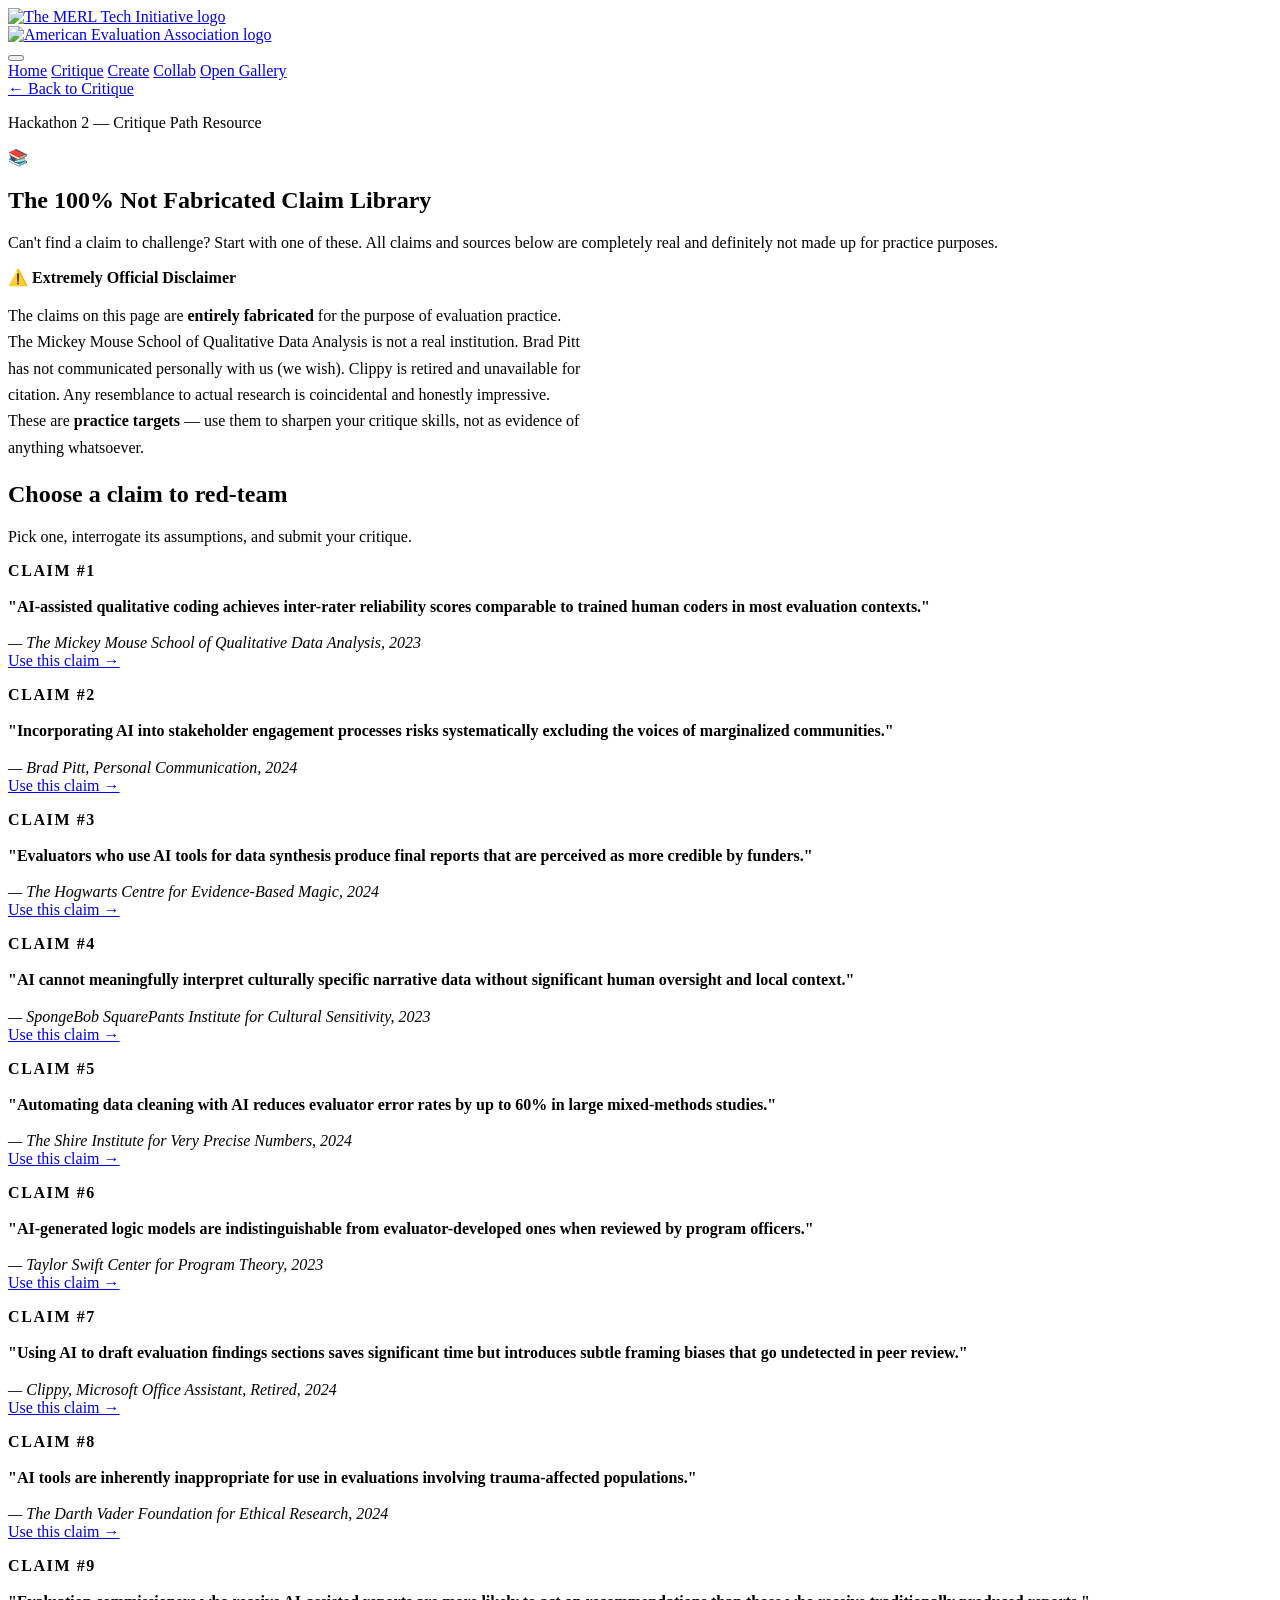
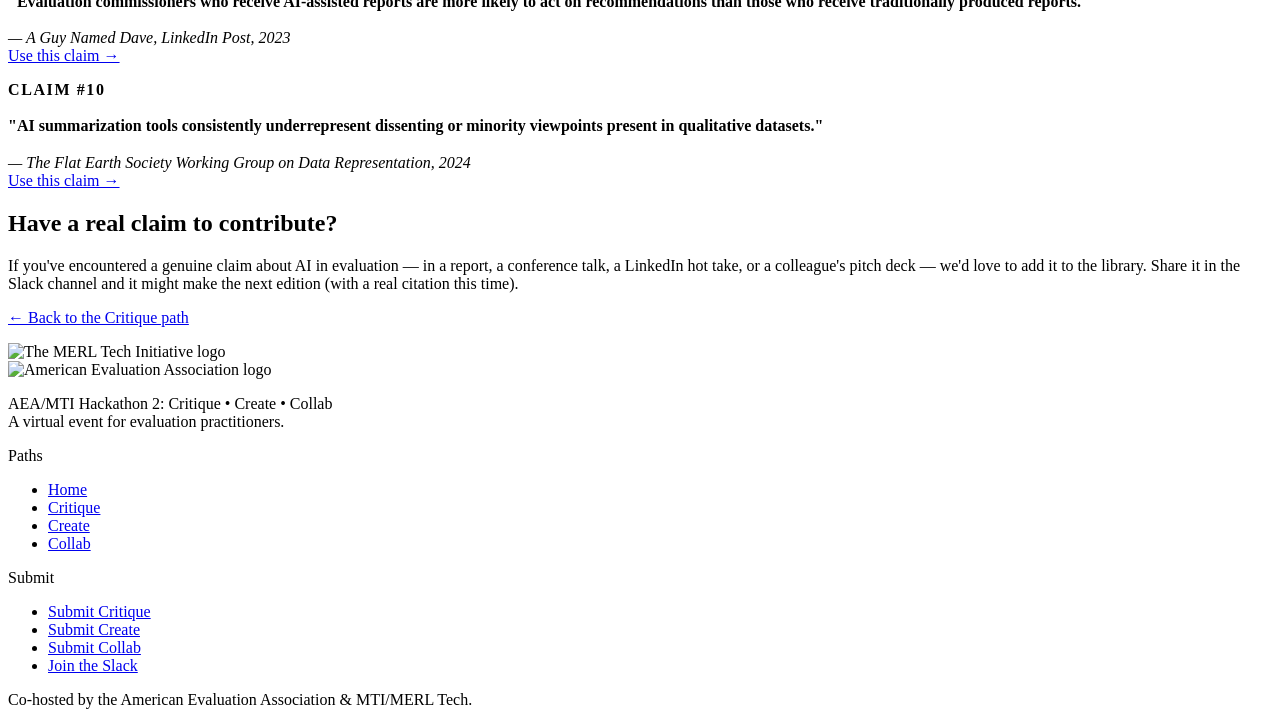
==== pages/claims-library.html @ cc144a35 "red claim library, snapshot rename, sourcing for cases" ====
<!DOCTYPE html>
<html lang="en">
<head>
  <meta charset="UTF-8">
  <meta name="viewport" content="width=device-width, initial-scale=1.0">
  <meta name="description" content="A library of 10 fabricated-but-believable claims about AI in evaluation — practice targets for the Red-Team a Claim activity.">
  <title>The 100% Not Fabricated Claim Library — AEA/MTI Hackathon 2</title>
  <link rel="stylesheet" href="assets/brand/brand.css">
  <link rel="stylesheet" href="assets/css/styles.css">
</head>
<body>

  <!-- ======================================================================
       HEADER / NAV
       ====================================================================== -->
  <header class="site-header">
    <div class="container">
      <div class="cobrand-logos">
        <a href="index.html" class="logo-link logo-link--merl" aria-label="MERL Tech — Home">
          <img src="assets/brand/MTI%20black%20w%20color%20horizontal%20(5).png" alt="The MERL Tech Initiative logo">
        </a>
        <div class="cobrand-divider" aria-hidden="true"></div>
        <a href="https://www.eval.org" class="logo-link logo-link--aea" aria-label="American Evaluation Association" target="_blank" rel="noopener">
          <img src="assets/brand/AEA letters.png" alt="American Evaluation Association logo">
        </a>
      </div>

      <button class="nav-toggle" aria-label="Toggle navigation" aria-expanded="false" aria-controls="site-nav">
        <span class="hamburger" aria-hidden="true"></span>
      </button>

      <nav class="site-nav" id="site-nav" aria-label="Main navigation">
        <a href="index.html">Home</a>
        <a href="critique.html" class="active">Critique</a>
        <a href="create.html">Create</a>
        <a href="collab.html">Collab</a>
        <a href="gallery.html" class="nav-cta">Open Gallery</a>
      </nav>
    </div>
  </header>

  <main>

    <!-- Breadcrumb / back nav -->
    <div class="back-nav-wrap">
      <div class="container">
        <a href="critique.html" class="back-nav">
          <span aria-hidden="true">&larr;</span> Back to Critique
        </a>
      </div>
    </div>

    <!-- ====================================================================
         PAGE HERO
         ==================================================================== -->
    <section class="path-hero path-hero--critique" aria-labelledby="page-title">
      <div class="container">
        <p class="path-hero__eyebrow">Hackathon 2 &mdash; Critique Path Resource</p>
        <span class="path-hero__icon" aria-hidden="true">&#128218;</span>
        <h1 class="path-hero__title" id="page-title">The 100% Not Fabricated Claim Library</h1>
        <p class="path-hero__tagline">Can't find a claim to challenge? Start with one of these. All claims and sources below are completely real and definitely not made up for practice purposes.</p>
      </div>
    </section>

    <!-- ====================================================================
         DISCLAIMER CALLOUT
         ==================================================================== -->
    <section class="section--light" style="padding-block: var(--space-xl);" aria-label="Disclaimer">
      <div class="container">
        <div style="
          background: var(--color-yellow-tint);
          border: 2px solid var(--color-yellow);
          border-left: 6px solid var(--color-yellow);
          border-radius: var(--radius);
          padding: var(--space-lg) var(--space-xl);
          max-width: 72ch;
        " role="note">
          <p style="font-weight: 700; font-size: var(--text-lg); margin-bottom: var(--space-xs);">
            &#9888;&#65039; Extremely Official Disclaimer
          </p>
          <p style="color: var(--color-text); line-height: 1.65;">
            The claims on this page are <strong>entirely fabricated</strong> for the purpose of evaluation practice. The Mickey Mouse School of Qualitative Data Analysis is not a real institution. Brad Pitt has not communicated personally with us (we wish). Clippy is retired and unavailable for citation. Any resemblance to actual research is coincidental and honestly impressive. These are <strong>practice targets</strong> — use them to sharpen your critique skills, not as evidence of anything whatsoever.
          </p>
        </div>
      </div>
    </section>

    <!-- ====================================================================
         CLAIM CARDS
         ==================================================================== -->
    <section class="options-section" aria-labelledby="claims-heading">
      <div class="container">
        <h2 class="section-heading" id="claims-heading">Choose a claim to red-team</h2>
        <p class="section-subheading">Pick one, interrogate its assumptions, and submit your critique.</p>

        <div class="option-cards">

          <!-- Claim 1 -->
          <article class="option-card option-card--critique" aria-labelledby="claim1-heading">
            <p style="font-size: var(--text-xs); font-weight: 700; letter-spacing: 0.1em; text-transform: uppercase; color: var(--color-critique); margin-bottom: var(--space-sm);">Claim #1</p>
            <p class="option-card__name" id="claim1-heading" style="font-size: var(--text-lg); font-weight: 700; line-height: 1.4; margin-bottom: var(--space-md);">
              "AI-assisted qualitative coding achieves inter-rater reliability scores comparable to trained human coders in most evaluation contexts."
            </p>
            <p style="font-size: var(--text-sm); color: var(--color-muted); font-style: italic; margin-bottom: var(--space-lg);">
              — The Mickey Mouse School of Qualitative Data Analysis, 2023
            </p>
            <a href="form-critique.html" class="btn btn--critique btn--sm">Use this claim &rarr;</a>
          </article>

          <!-- Claim 2 -->
          <article class="option-card option-card--critique" aria-labelledby="claim2-heading">
            <p style="font-size: var(--text-xs); font-weight: 700; letter-spacing: 0.1em; text-transform: uppercase; color: var(--color-critique); margin-bottom: var(--space-sm);">Claim #2</p>
            <p class="option-card__name" id="claim2-heading" style="font-size: var(--text-lg); font-weight: 700; line-height: 1.4; margin-bottom: var(--space-md);">
              "Incorporating AI into stakeholder engagement processes risks systematically excluding the voices of marginalized communities."
            </p>
            <p style="font-size: var(--text-sm); color: var(--color-muted); font-style: italic; margin-bottom: var(--space-lg);">
              — Brad Pitt, Personal Communication, 2024
            </p>
            <a href="form-critique.html" class="btn btn--critique btn--sm">Use this claim &rarr;</a>
          </article>

          <!-- Claim 3 -->
          <article class="option-card option-card--critique" aria-labelledby="claim3-heading">
            <p style="font-size: var(--text-xs); font-weight: 700; letter-spacing: 0.1em; text-transform: uppercase; color: var(--color-critique); margin-bottom: var(--space-sm);">Claim #3</p>
            <p class="option-card__name" id="claim3-heading" style="font-size: var(--text-lg); font-weight: 700; line-height: 1.4; margin-bottom: var(--space-md);">
              "Evaluators who use AI tools for data synthesis produce final reports that are perceived as more credible by funders."
            </p>
            <p style="font-size: var(--text-sm); color: var(--color-muted); font-style: italic; margin-bottom: var(--space-lg);">
              — The Hogwarts Centre for Evidence-Based Magic, 2024
            </p>
            <a href="form-critique.html" class="btn btn--critique btn--sm">Use this claim &rarr;</a>
          </article>

          <!-- Claim 4 -->
          <article class="option-card option-card--critique" aria-labelledby="claim4-heading">
            <p style="font-size: var(--text-xs); font-weight: 700; letter-spacing: 0.1em; text-transform: uppercase; color: var(--color-critique); margin-bottom: var(--space-sm);">Claim #4</p>
            <p class="option-card__name" id="claim4-heading" style="font-size: var(--text-lg); font-weight: 700; line-height: 1.4; margin-bottom: var(--space-md);">
              "AI cannot meaningfully interpret culturally specific narrative data without significant human oversight and local context."
            </p>
            <p style="font-size: var(--text-sm); color: var(--color-muted); font-style: italic; margin-bottom: var(--space-lg);">
              — SpongeBob SquarePants Institute for Cultural Sensitivity, 2023
            </p>
            <a href="form-critique.html" class="btn btn--critique btn--sm">Use this claim &rarr;</a>
          </article>

          <!-- Claim 5 -->
          <article class="option-card option-card--critique" aria-labelledby="claim5-heading">
            <p style="font-size: var(--text-xs); font-weight: 700; letter-spacing: 0.1em; text-transform: uppercase; color: var(--color-critique); margin-bottom: var(--space-sm);">Claim #5</p>
            <p class="option-card__name" id="claim5-heading" style="font-size: var(--text-lg); font-weight: 700; line-height: 1.4; margin-bottom: var(--space-md);">
              "Automating data cleaning with AI reduces evaluator error rates by up to 60% in large mixed-methods studies."
            </p>
            <p style="font-size: var(--text-sm); color: var(--color-muted); font-style: italic; margin-bottom: var(--space-lg);">
              — The Shire Institute for Very Precise Numbers, 2024
            </p>
            <a href="form-critique.html" class="btn btn--critique btn--sm">Use this claim &rarr;</a>
          </article>

          <!-- Claim 6 -->
          <article class="option-card option-card--critique" aria-labelledby="claim6-heading">
            <p style="font-size: var(--text-xs); font-weight: 700; letter-spacing: 0.1em; text-transform: uppercase; color: var(--color-critique); margin-bottom: var(--space-sm);">Claim #6</p>
            <p class="option-card__name" id="claim6-heading" style="font-size: var(--text-lg); font-weight: 700; line-height: 1.4; margin-bottom: var(--space-md);">
              "AI-generated logic models are indistinguishable from evaluator-developed ones when reviewed by program officers."
            </p>
            <p style="font-size: var(--text-sm); color: var(--color-muted); font-style: italic; margin-bottom: var(--space-lg);">
              — Taylor Swift Center for Program Theory, 2023
            </p>
            <a href="form-critique.html" class="btn btn--critique btn--sm">Use this claim &rarr;</a>
          </article>

          <!-- Claim 7 -->
          <article class="option-card option-card--critique" aria-labelledby="claim7-heading">
            <p style="font-size: var(--text-xs); font-weight: 700; letter-spacing: 0.1em; text-transform: uppercase; color: var(--color-critique); margin-bottom: var(--space-sm);">Claim #7</p>
            <p class="option-card__name" id="claim7-heading" style="font-size: var(--text-lg); font-weight: 700; line-height: 1.4; margin-bottom: var(--space-md);">
              "Using AI to draft evaluation findings sections saves significant time but introduces subtle framing biases that go undetected in peer review."
            </p>
            <p style="font-size: var(--text-sm); color: var(--color-muted); font-style: italic; margin-bottom: var(--space-lg);">
              — Clippy, Microsoft Office Assistant, Retired, 2024
            </p>
            <a href="form-critique.html" class="btn btn--critique btn--sm">Use this claim &rarr;</a>
          </article>

          <!-- Claim 8 -->
          <article class="option-card option-card--critique" aria-labelledby="claim8-heading">
            <p style="font-size: var(--text-xs); font-weight: 700; letter-spacing: 0.1em; text-transform: uppercase; color: var(--color-critique); margin-bottom: var(--space-sm);">Claim #8</p>
            <p class="option-card__name" id="claim8-heading" style="font-size: var(--text-lg); font-weight: 700; line-height: 1.4; margin-bottom: var(--space-md);">
              "AI tools are inherently inappropriate for use in evaluations involving trauma-affected populations."
            </p>
            <p style="font-size: var(--text-sm); color: var(--color-muted); font-style: italic; margin-bottom: var(--space-lg);">
              — The Darth Vader Foundation for Ethical Research, 2024
            </p>
            <a href="form-critique.html" class="btn btn--critique btn--sm">Use this claim &rarr;</a>
          </article>

          <!-- Claim 9 -->
          <article class="option-card option-card--critique" aria-labelledby="claim9-heading">
            <p style="font-size: var(--text-xs); font-weight: 700; letter-spacing: 0.1em; text-transform: uppercase; color: var(--color-critique); margin-bottom: var(--space-sm);">Claim #9</p>
            <p class="option-card__name" id="claim9-heading" style="font-size: var(--text-lg); font-weight: 700; line-height: 1.4; margin-bottom: var(--space-md);">
              "Evaluation commissioners who receive AI-assisted reports are more likely to act on recommendations than those who receive traditionally produced reports."
            </p>
            <p style="font-size: var(--text-sm); color: var(--color-muted); font-style: italic; margin-bottom: var(--space-lg);">
              — A Guy Named Dave, LinkedIn Post, 2023
            </p>
            <a href="form-critique.html" class="btn btn--critique btn--sm">Use this claim &rarr;</a>
          </article>

          <!-- Claim 10 -->
          <article class="option-card option-card--critique" aria-labelledby="claim10-heading">
            <p style="font-size: var(--text-xs); font-weight: 700; letter-spacing: 0.1em; text-transform: uppercase; color: var(--color-critique); margin-bottom: var(--space-sm);">Claim #10</p>
            <p class="option-card__name" id="claim10-heading" style="font-size: var(--text-lg); font-weight: 700; line-height: 1.4; margin-bottom: var(--space-md);">
              "AI summarization tools consistently underrepresent dissenting or minority viewpoints present in qualitative datasets."
            </p>
            <p style="font-size: var(--text-sm); color: var(--color-muted); font-style: italic; margin-bottom: var(--space-lg);">
              — The Flat Earth Society Working Group on Data Representation, 2024
            </p>
            <a href="form-critique.html" class="btn btn--critique btn--sm">Use this claim &rarr;</a>
          </article>

        </div>
      </div>
    </section>

    <!-- ====================================================================
         CLOSING NOTE
         ==================================================================== -->
    <section class="prose-section section--light" aria-labelledby="closing-heading">
      <div class="container">
        <div class="prose-section__content">
          <h2 class="section-heading" id="closing-heading">Have a real claim to contribute?</h2>
          <p>
            If you've encountered a genuine claim about AI in evaluation — in a report, a conference talk, a LinkedIn hot take, or a colleague's pitch deck — we'd love to add it to the library. Share it in the Slack channel and it might make the next edition (with a real citation this time).
          </p>
          <p style="margin-top: var(--space-md);">
            <a href="critique.html">&larr; Back to the Critique path</a>
          </p>
        </div>
      </div>
    </section>

  </main>

  <!-- ========================================================================
       FOOTER
       ======================================================================== -->
  <footer class="site-footer" aria-label="Site footer">
    <div class="container">
      <div class="site-footer__grid">

        <div class="site-footer__brand">
          <div class="site-footer__cobrand">
            <img src="assets/brand/MTI%20white%20w%20color%20horizontal%20(3).png" alt="The MERL Tech Initiative logo" class="logo-mti">
            <div class="site-footer__cobrand-divider" aria-hidden="true"></div>
            <img src="assets/brand/AEA letters.png" alt="American Evaluation Association logo" class="logo-aea">
          </div>
          <p class="site-footer__tagline">
            AEA/MTI Hackathon 2: Critique &bull; Create &bull; Collab<br>
            A virtual event for evaluation practitioners.
          </p>
        </div>

        <div>
          <p class="site-footer__heading">Paths</p>
          <ul class="site-footer__links">
            <li><a href="index.html">Home</a></li>
            <li><a href="critique.html">Critique</a></li>
            <li><a href="create.html">Create</a></li>
            <li><a href="collab.html">Collab</a></li>
          </ul>
        </div>

        <div>
          <p class="site-footer__heading">Submit</p>
          <ul class="site-footer__links">
            <li><a href="form-critique.html">Submit Critique</a></li>
            <li><a href="form-create.html">Submit Create</a></li>
            <li><a href="form-collab.html">Submit Collab</a></li>
            <!-- PLACEHOLDER: replace [SLACK_URL] with your Slack channel URL -->
            <li><a href="[SLACK_URL]" target="_blank" rel="noopener">Join the Slack</a></li>
          </ul>
        </div>

      </div>
      <div class="site-footer__bottom">
        Co-hosted by the American Evaluation Association &amp; MTI/MERL Tech.
      </div>
    </div>
  </footer>

  <script>
    const toggle = document.querySelector('.nav-toggle');
    const nav    = document.getElementById('site-nav');
    toggle.addEventListener('click', () => {
      const expanded = toggle.getAttribute('aria-expanded') === 'true';
      toggle.setAttribute('aria-expanded', String(!expanded));
      nav.classList.toggle('is-open');
    });
    nav.querySelectorAll('a').forEach(link => {
      link.addEventListener('click', () => {
        toggle.setAttribute('aria-expanded', 'false');
        nav.classList.remove('is-open');
      });
    });
  </script>

</body>
</html>
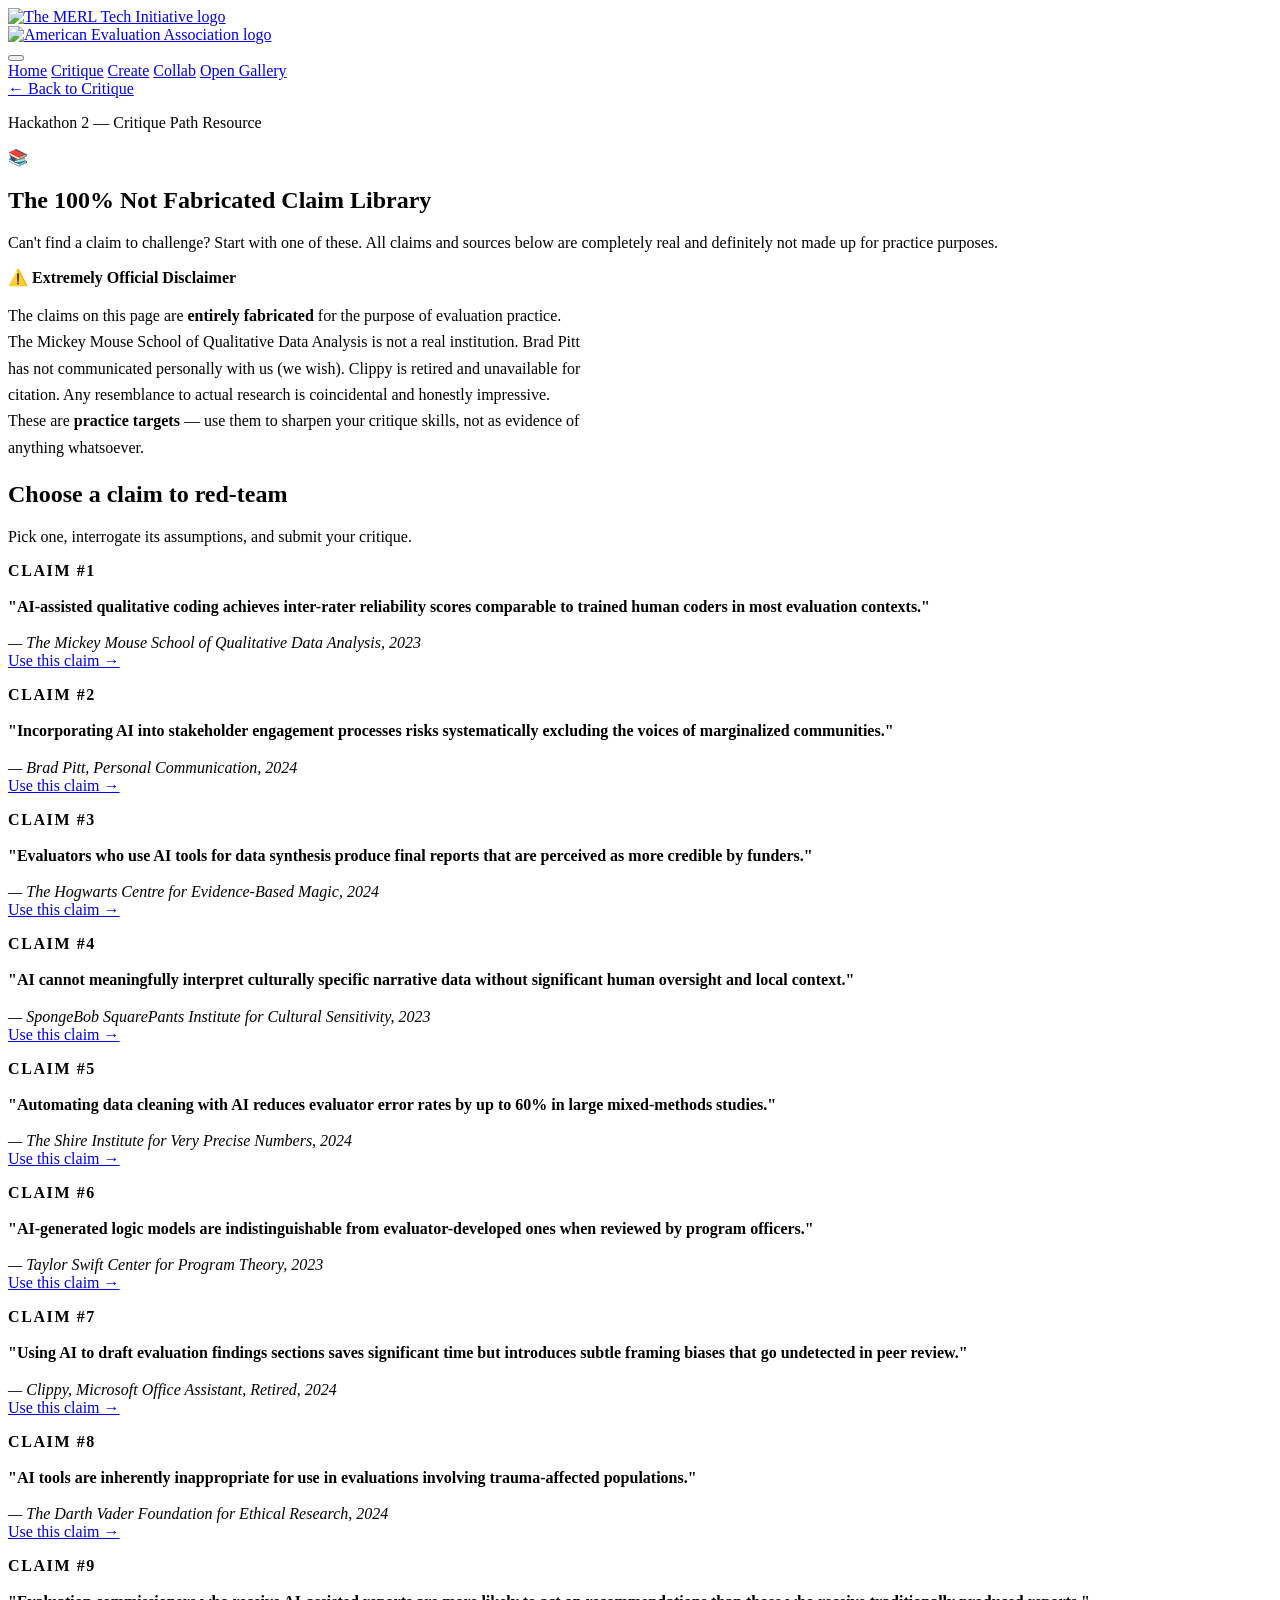
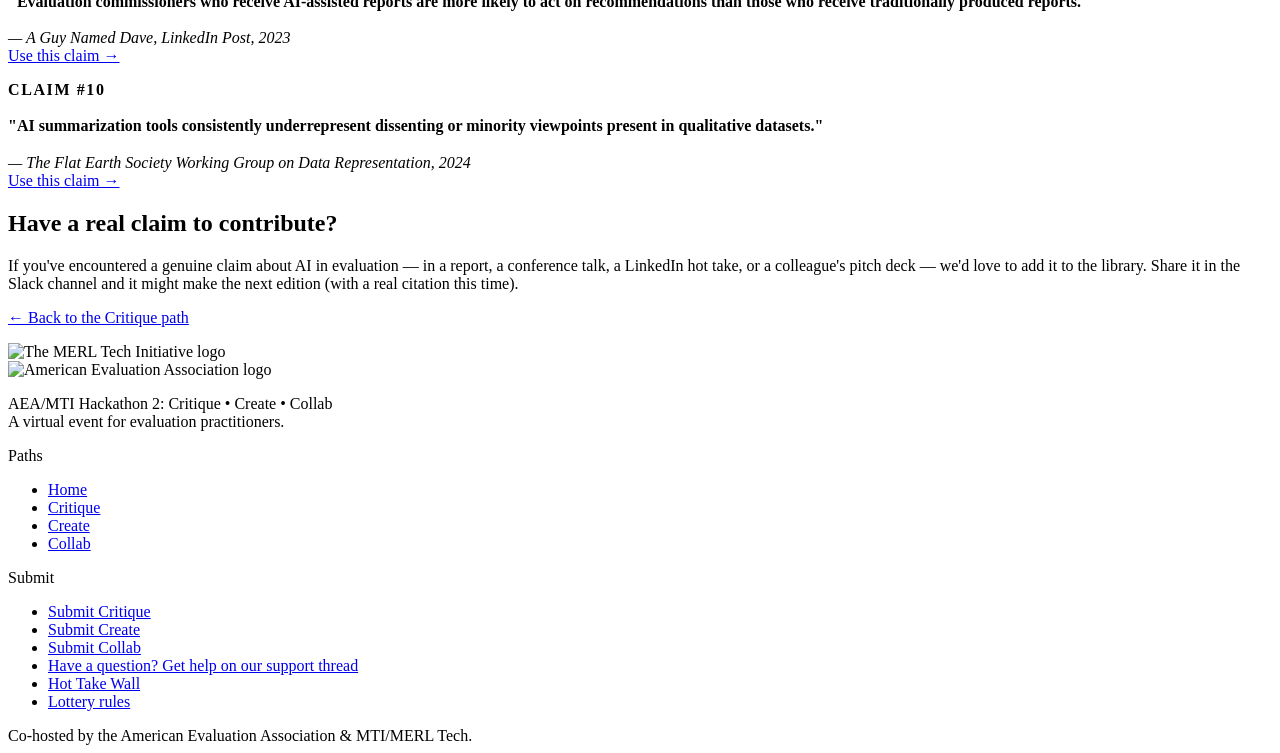
==== commit 4b329bb4: "lottery footer and page" ====
--- a/pages/claims-library.html
+++ b/pages/claims-library.html
@@ -16,7 +16,7 @@
   <header class="site-header">
     <div class="container">
       <div class="cobrand-logos">
-        <a href="index.html" class="logo-link logo-link--merl" aria-label="MERL Tech — Home">
+        <a href="https://www.merltech.org" class="logo-link logo-link--merl" aria-label="MERL Tech" target="_blank" rel="noopener">
           <img src="assets/brand/MTI%20black%20w%20color%20horizontal%20(5).png" alt="The MERL Tech Initiative logo">
         </a>
         <div class="cobrand-divider" aria-hidden="true"></div>
@@ -273,8 +273,10 @@
             <li><a href="form-critique.html">Submit Critique</a></li>
             <li><a href="form-create.html">Submit Create</a></li>
             <li><a href="form-collab.html">Submit Collab</a></li>
-            <!-- PLACEHOLDER: replace [SLACK_URL] with your Slack channel URL -->
-            <li><a href="[SLACK_URL]" target="_blank" rel="noopener">Join the Slack</a></li>
+            
+            <li><a href="https://www.linkedin.com/feed/update/urn:li:activity:7429130033077673986?utm_source=social_share_send&utm_medium=member_desktop_web&rcm=ACoAAAY7fY0BHseDUt62OCeq4Hfz7bbbqnD1Fi0" target="_blank" rel="noopener">Have a question? Get help on our support thread</a></li>
+            <li><a href="hot-take-wall.html">Hot Take Wall</a></li>
+            <li><a href="lottery-rules.html">Lottery rules</a></li>
           </ul>
         </div>
 
